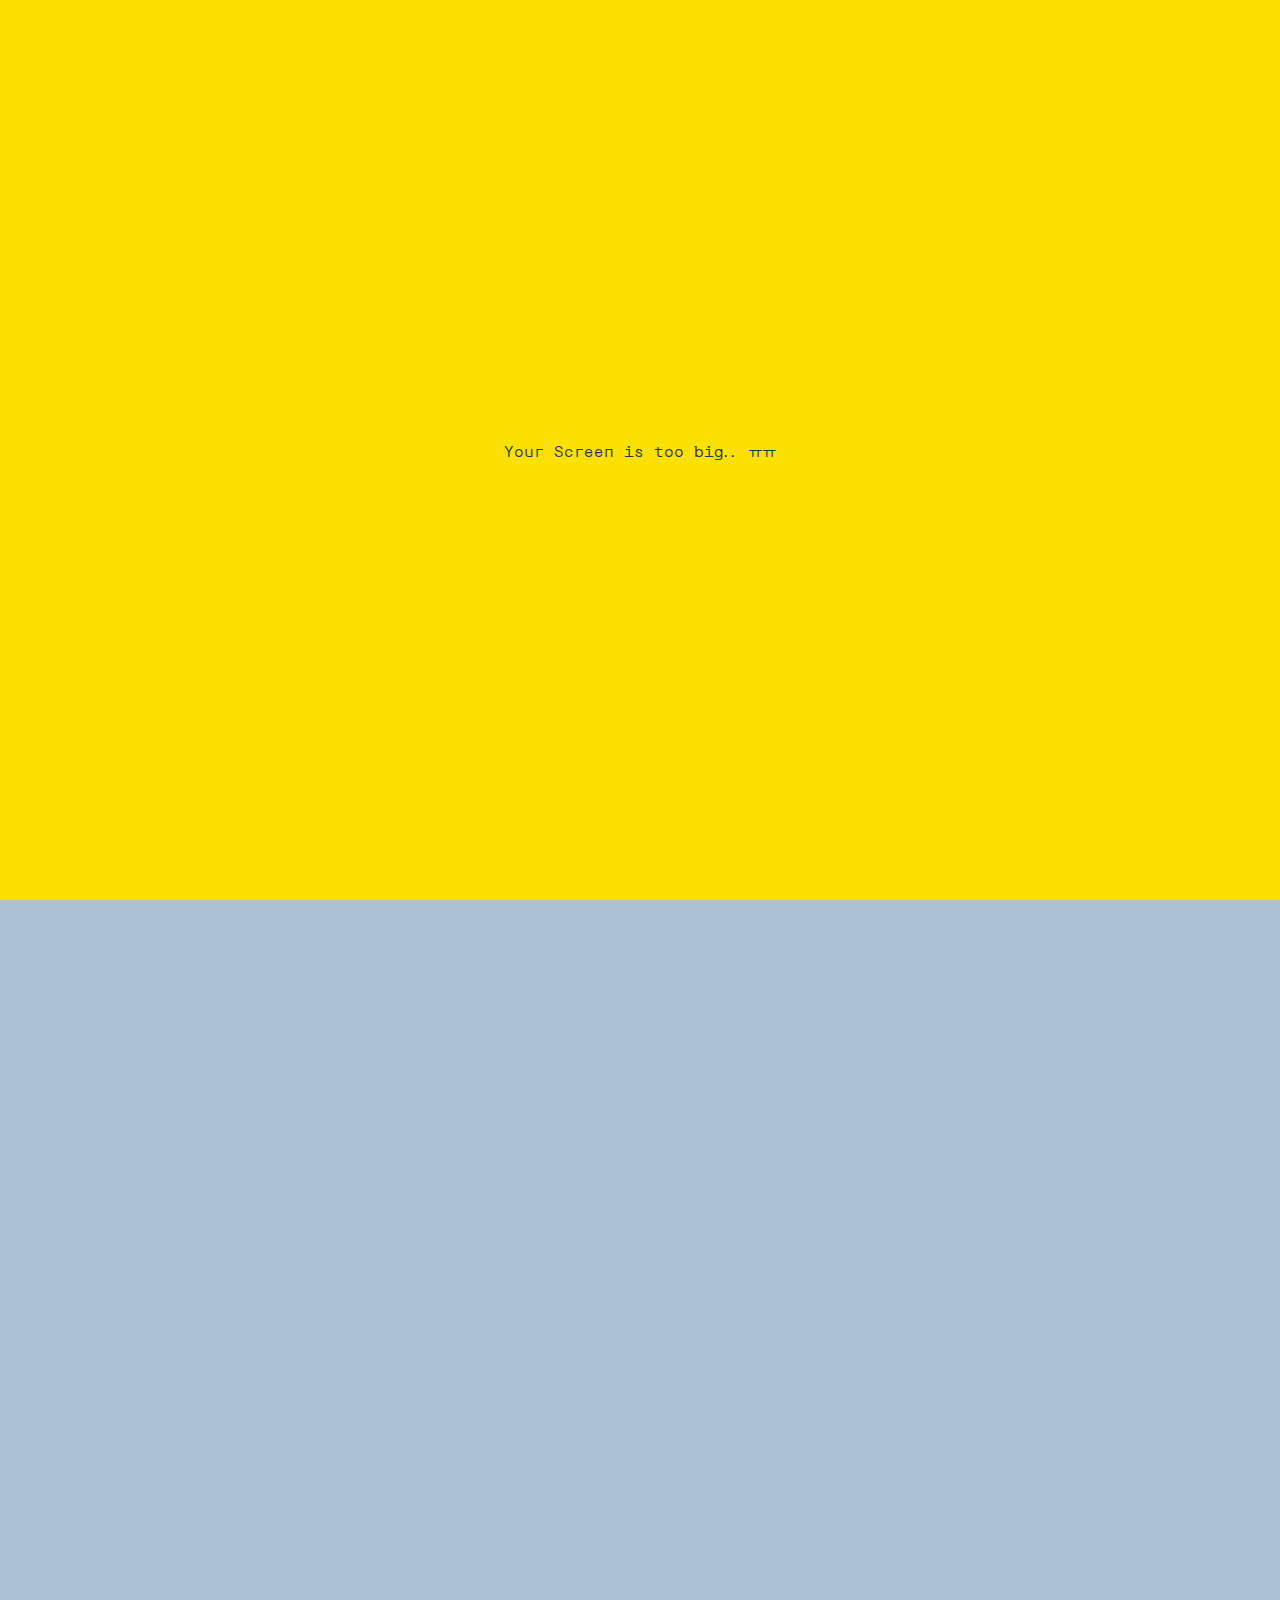
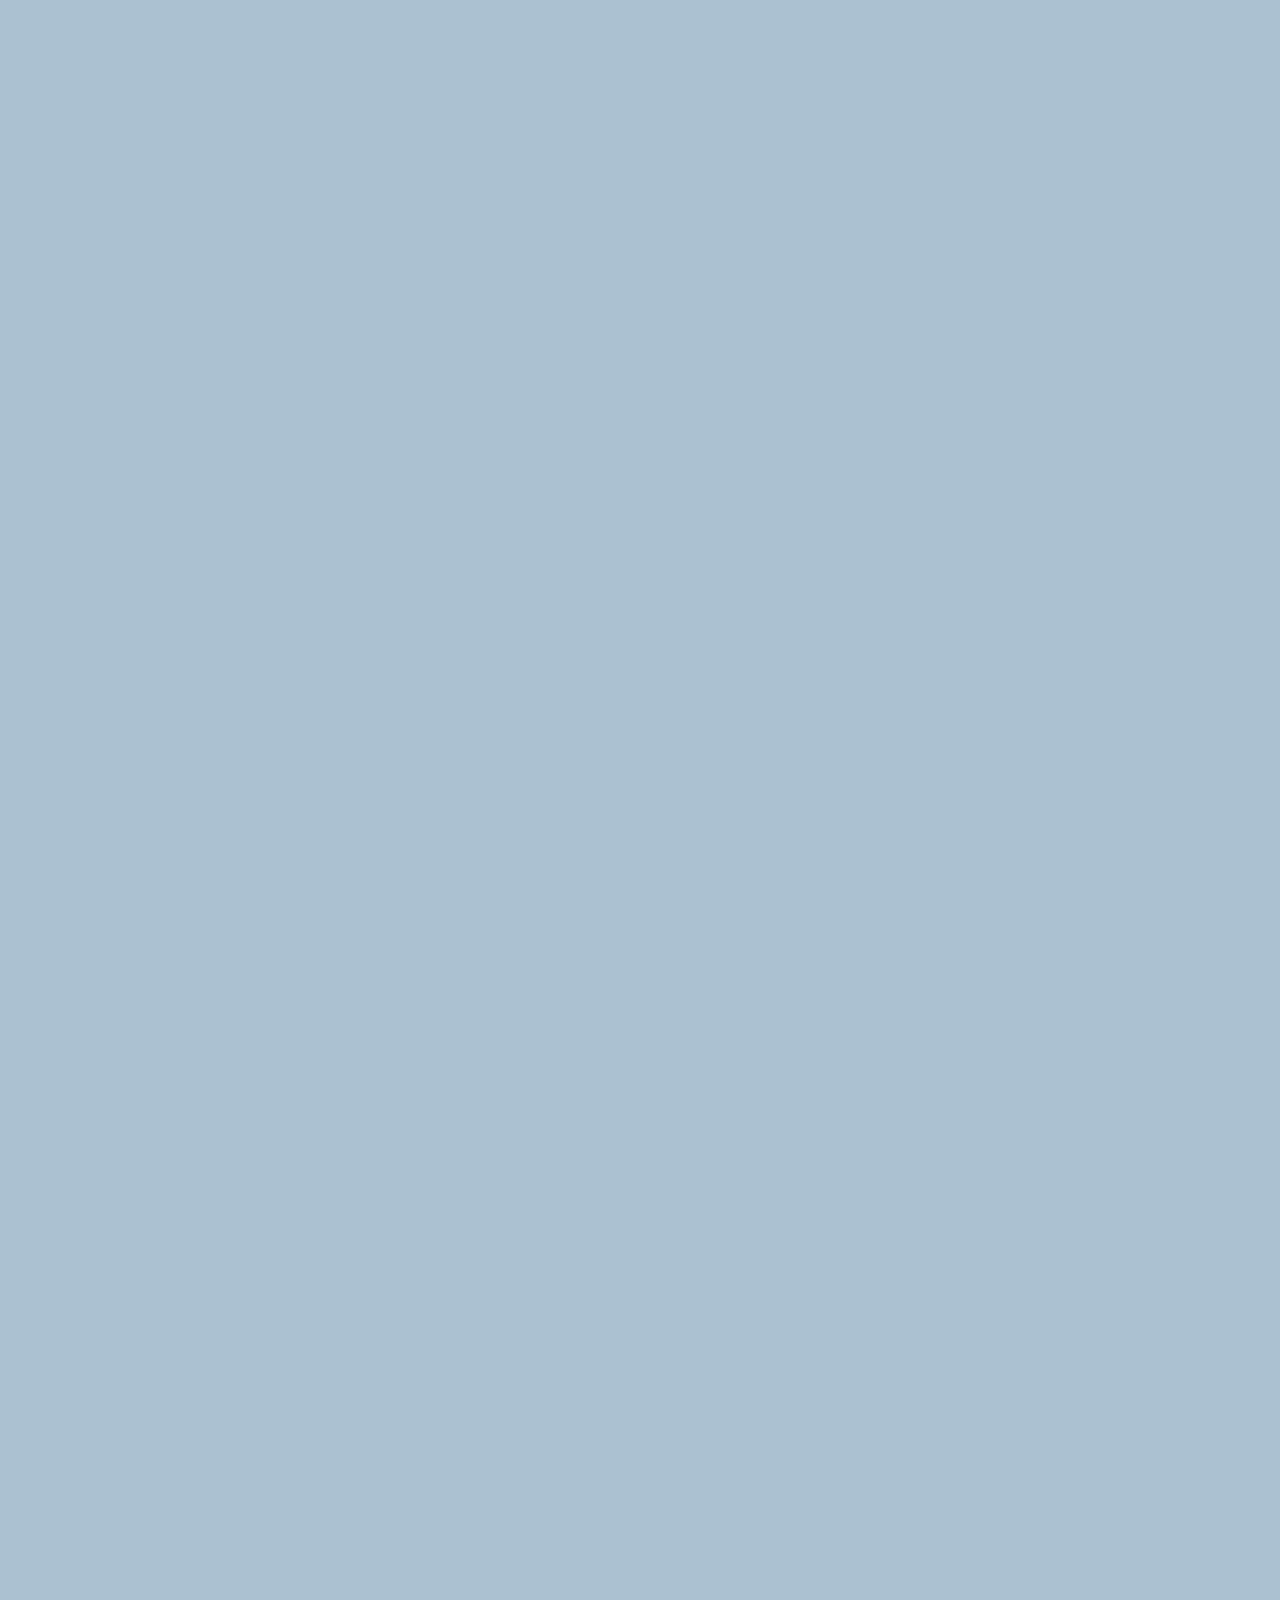
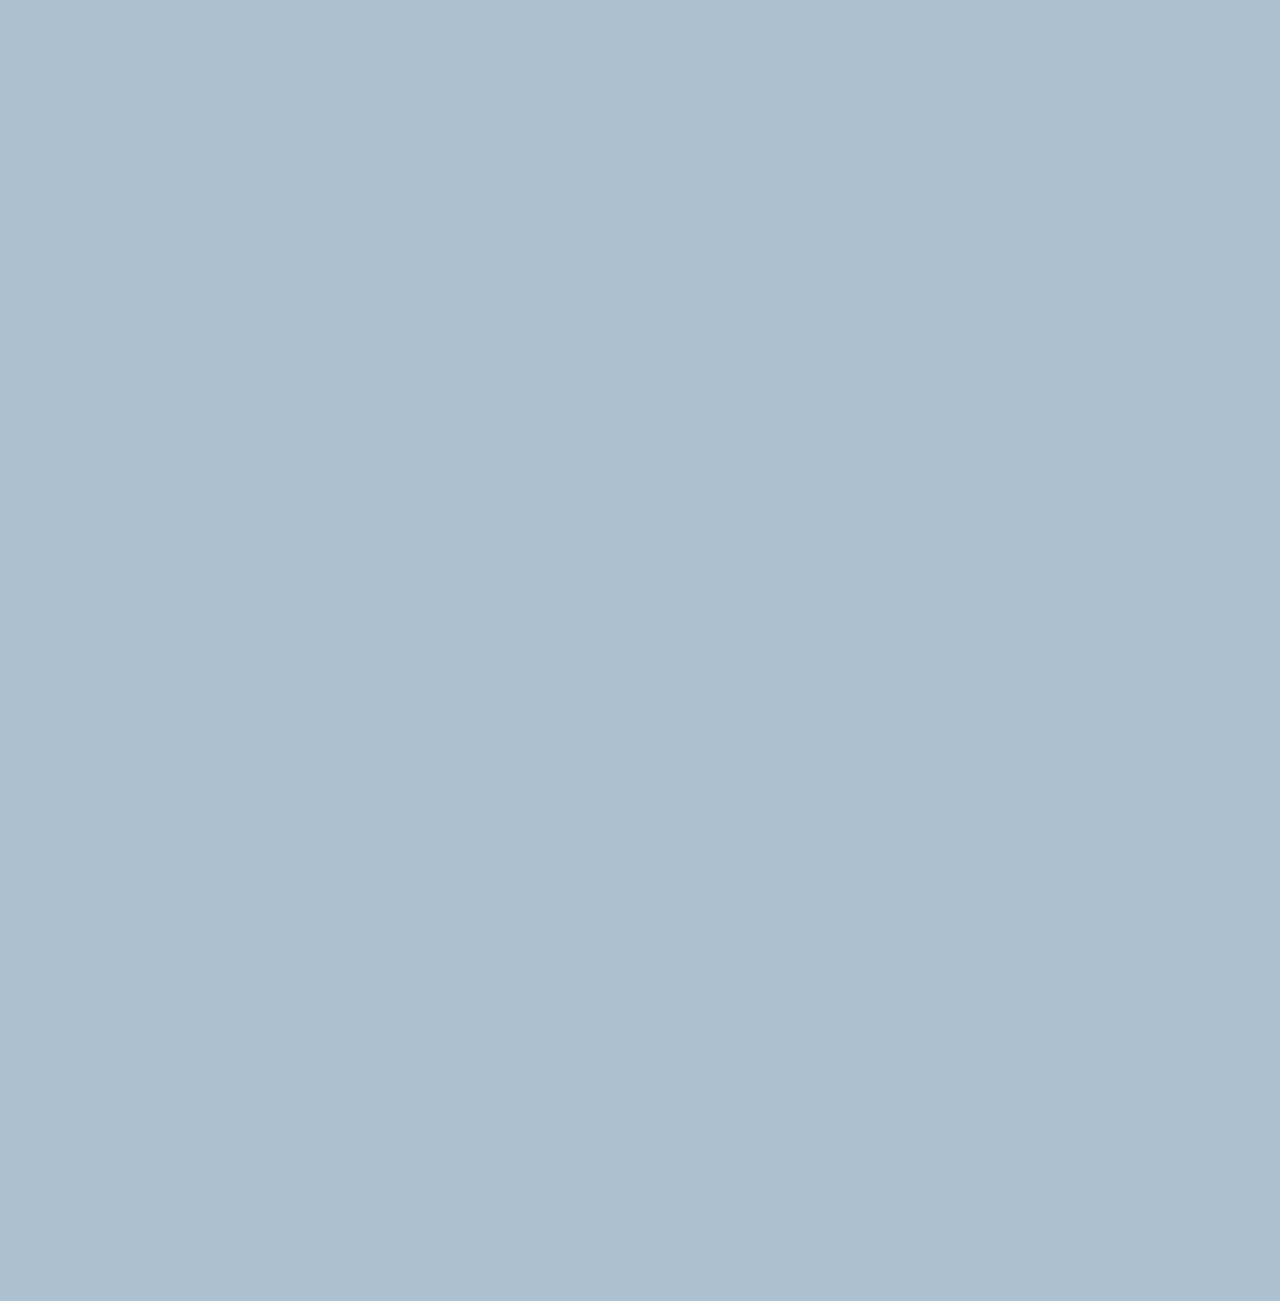
==== chat.html @ 78a72a6f "Added whole website" ====
<!DOCTYPE html>
<html lang="en">
<head>
    <link rel="stylesheet" href="/css/style.css">
    <link rel="stylesheet" href="/css/login.css">
    <meta charset="UTF-8">
    <meta name="viewport" content="width=device-width, initial-scale=1.0">
    <title>채팅 삽질맨 - 카카오톡</title>
    <link rel="preconnect" href="https://fonts.googleapis.com">
    <link rel="preconnect" href="https://fonts.gstatic.com" crossorigin>
    <link href="https://fonts.googleapis.com/css2?family=Nanum+Gothic+Coding&family=Orbit&display=swap" rel="stylesheet">    
</head>
<body id="chat-screen">
    <div class="status-bar">
        <div class="status-bar__column">
            <span>No Service</span>
            <!-- To Do: Wifi Icon -->
            <i class="fas fa-wifi"></i>
        </div>
        <div class="status-bar__column">
            <span>18:43</span>
        </div>
        <div class="status-bar__column">
            <span>110%</span>
            <!-- Battery Icon -->
            <i class="fas fa-battery-full fa-lg"></i>
            <!-- Lightning icon-->
            <i class="fas fa-bolt"></i>
        </div>
    </div>

    <header class="alt-header">
        <div class="alt-header__column">
            <a href="chats.html"><i class="fas fa-angle-left fa-3x"></i></a>
            
        </div>
        <div class="alt-header_column">
            <h1 class="alt-header__title">삽질맨</h1>
        </div>
        <div class="alt-header__column">
            <span><i class="fas fa-search fa-lg"></i></span>
            <span><i class="fas fa-bars fa-lg" id="q"></i></span>
        </div>
    </header>

    <main class="main-screen main-chat">
        <div class="chat__timestamp">
            Tuesday, June 30, 2024
        </div>
        
        <div class="message-row">
            <img src="https://avatars.githubusercontent.com/u/103813020?v=4">
            <div class="message-row__content">
                <span class="message__author">삽질맨</span>
                <div class="message__info">
                    <span class="message__bubble">Hi!</span>
                    <span class="message__time">21:32</span>
                </div>
            </div>
        </div>
        <div class="message-row message-row--own">
            <div class="message-row__content">
                <div class="message__info">
                    <span class="message__bubble">Hi!</span>
                    <span class="message__time">21:32</span>
                </div>
            </div>
        </div>


    </main>

    <form class="reply">
        <div class="reply__column">
            <i class="far fa-plus-square fa-lg"></i>
        </div>
        <div class="reply__column">
            <input type="text" placeholder="Write a message">
            <i class="far fa-smile-wink"id="q"></i>
            <button>
                <i class="fas fa-arrow-up"></i>
            </button>
        </div>
    </form>
    <div id="no-mobile">
        <span>Your Screen is too big..  ㅠㅠ</span>
    </div>

    <script src="https://kit.fontawesome.com/6478f529f2.js"
    crossorigin="anonymous"></script>
    
</body>
</html>
---- css/style.css ----
@import "reset.css";
@import "variables.css";
/*Components*/
@import "status-bar.css";
@import "components/navbar.css";
@import "components/screen-header.css";
@import "components/badge.css";
@import "components/icon-row.css";
@import "components/alt-screen-header.css";
@import "components/no-mobile.css";
/* Screens*/
@import "screens/login.css";
@import "screens/friends.css";
@import "components/user-component.css";
@import "screens/find.css";
@import "screens/more.css";
@import "screens/settings.css";
@import "screens/chat.css";
body {
    color: #2e363e;
    padding-top: 1px;
    margin-top: -1px;
    font-family: "Orbit", sans-serif;
    font-weight: 400;
    font-style: normal;
}
.main-screen {
    padding: 0px var(--horizontal-space);
}
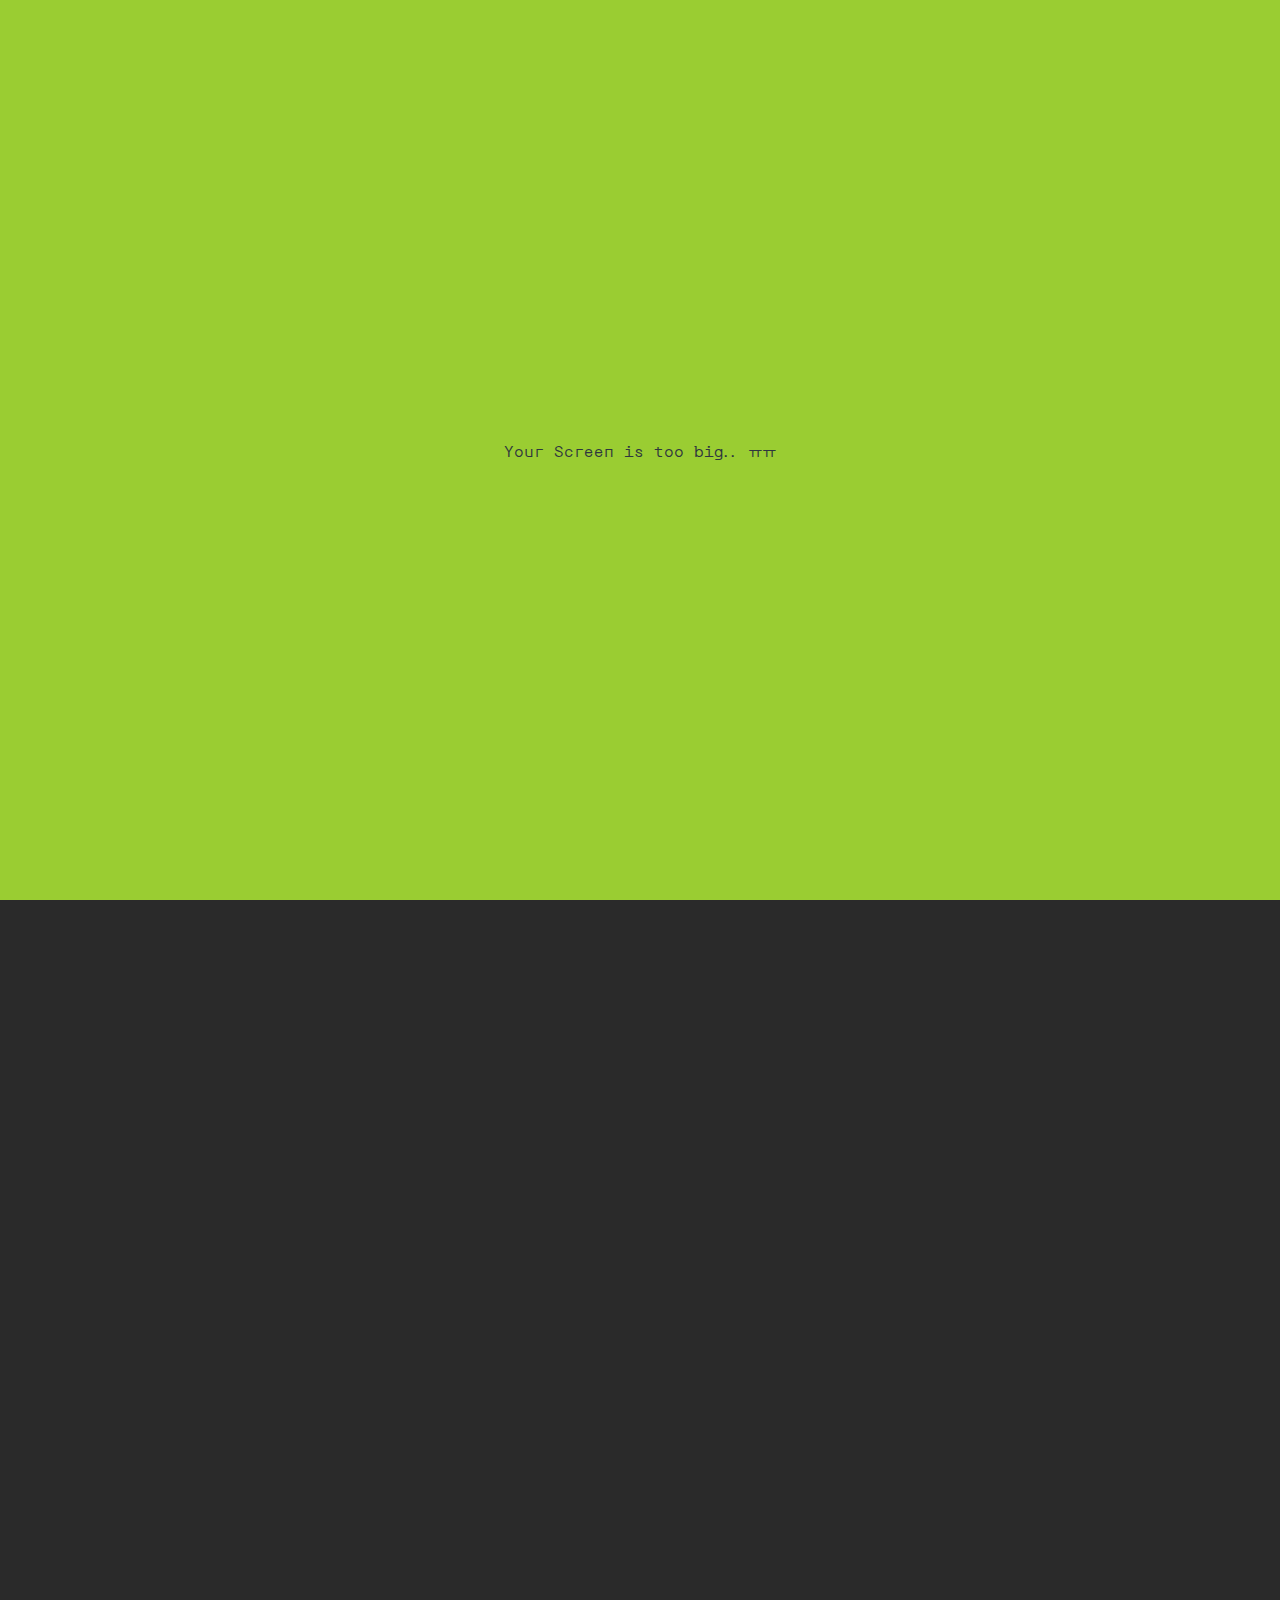
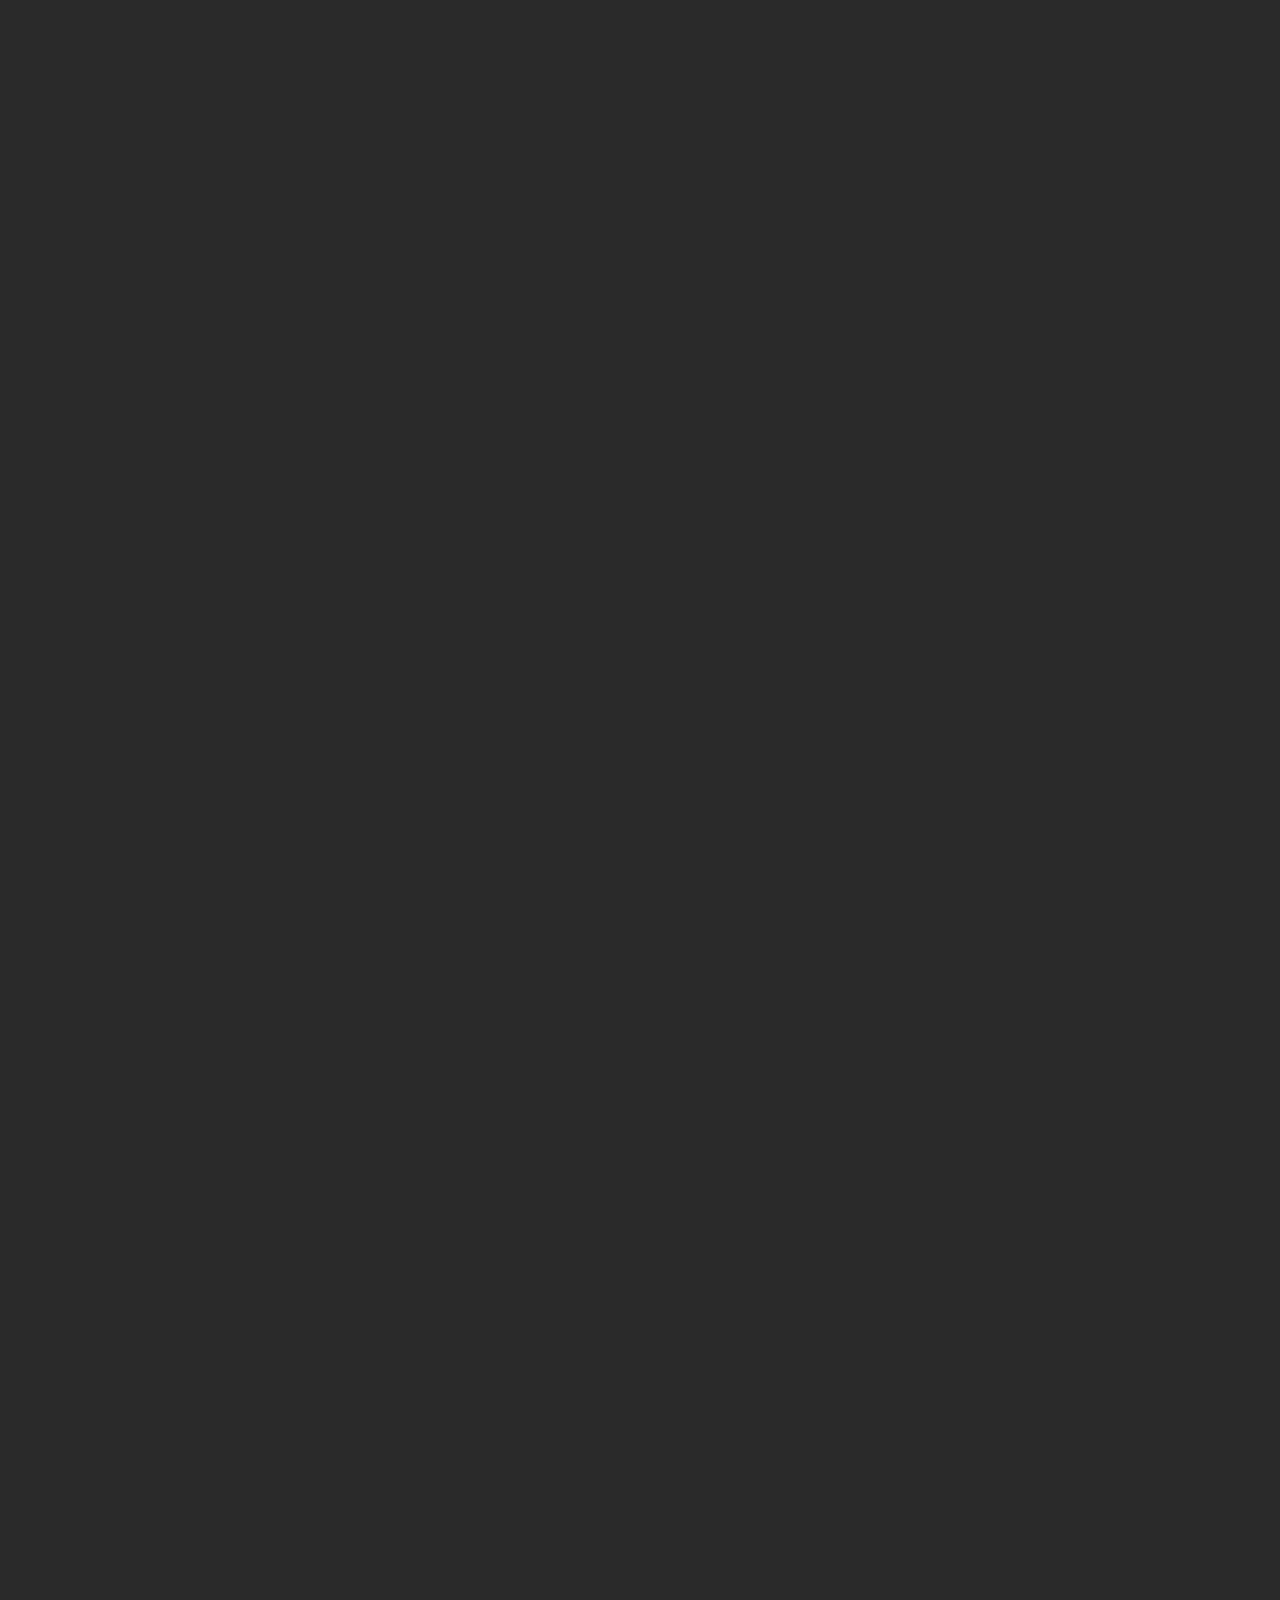
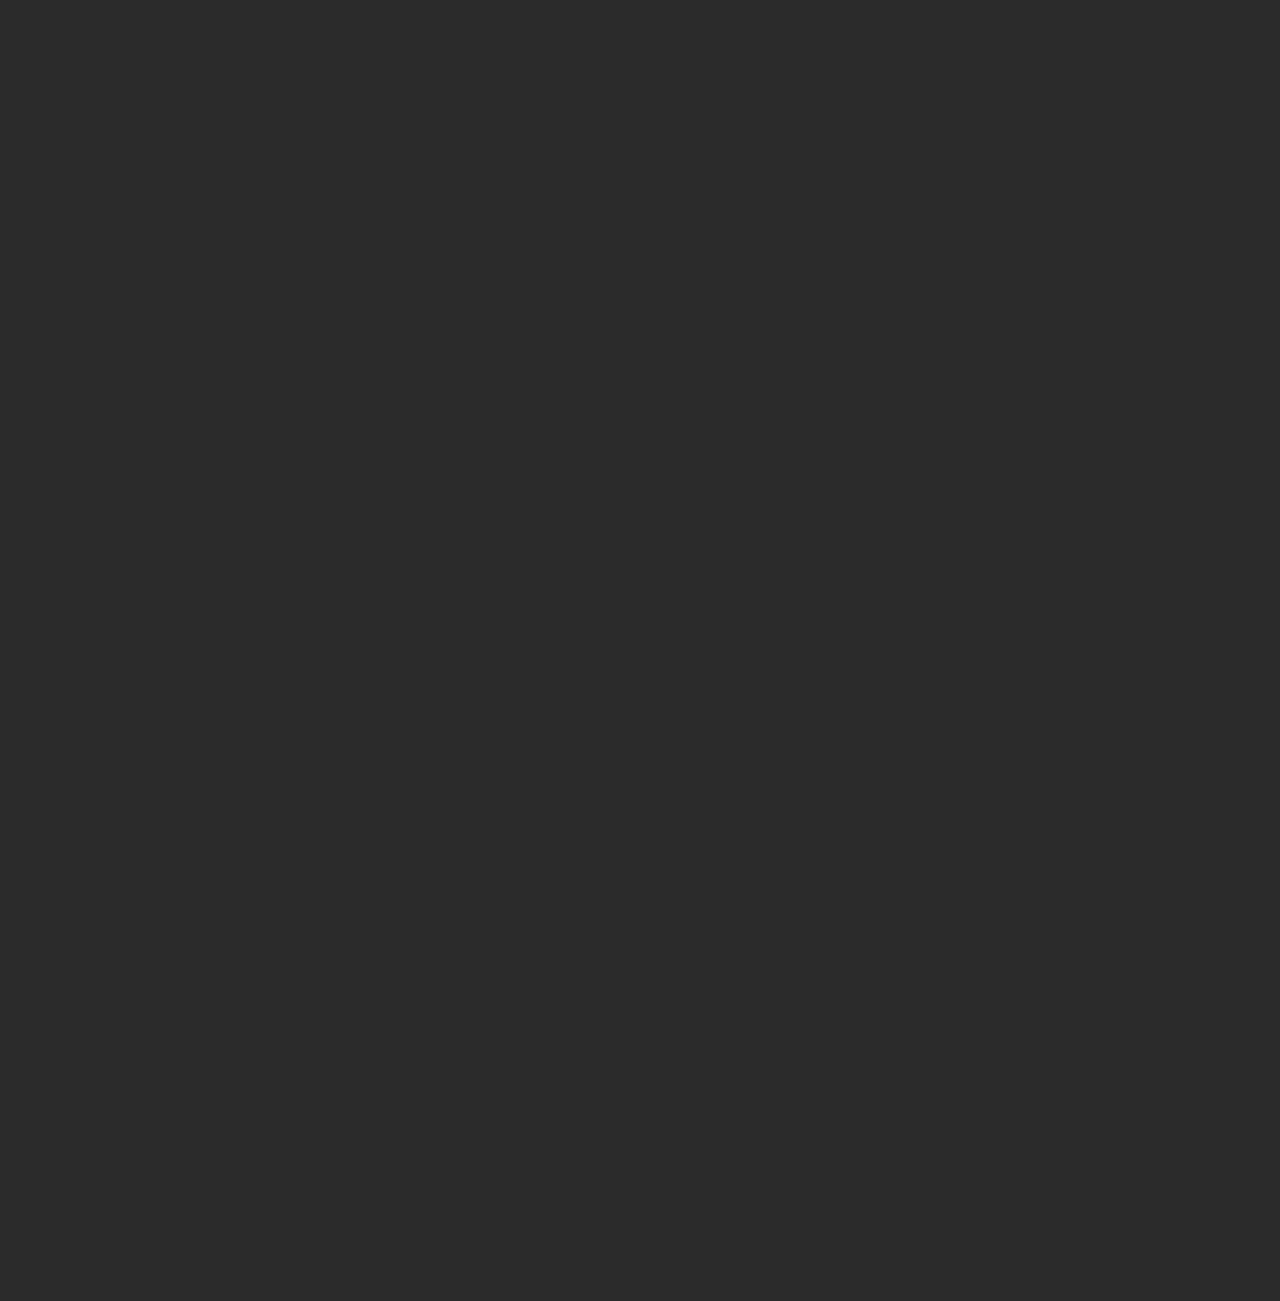
==== commit 7537aa31: "changed-some css directory" ====
--- a/chat.html
+++ b/chat.html
@@ -1,8 +1,7 @@
 <!DOCTYPE html>
 <html lang="en">
-<head>
-    <link rel="stylesheet" href="/css/style.css">
-    <link rel="stylesheet" href="/css/login.css">
+<head  type="text/css">
+    <link rel="stylesheet" href="css/style.css">
     <meta charset="UTF-8">
     <meta name="viewport" content="width=device-width, initial-scale=1.0">
     <title>채팅 삽질맨 - 카카오톡</title>
--- a/css/style.css
+++ b/css/style.css
@@ -23,6 +23,7 @@
     font-family: "Orbit", sans-serif;
     font-weight: 400;
     font-style: normal;
+    background-color: rgba(0, 0, 0, 0.812);
 }
 .main-screen {
     padding: 0px var(--horizontal-space);
